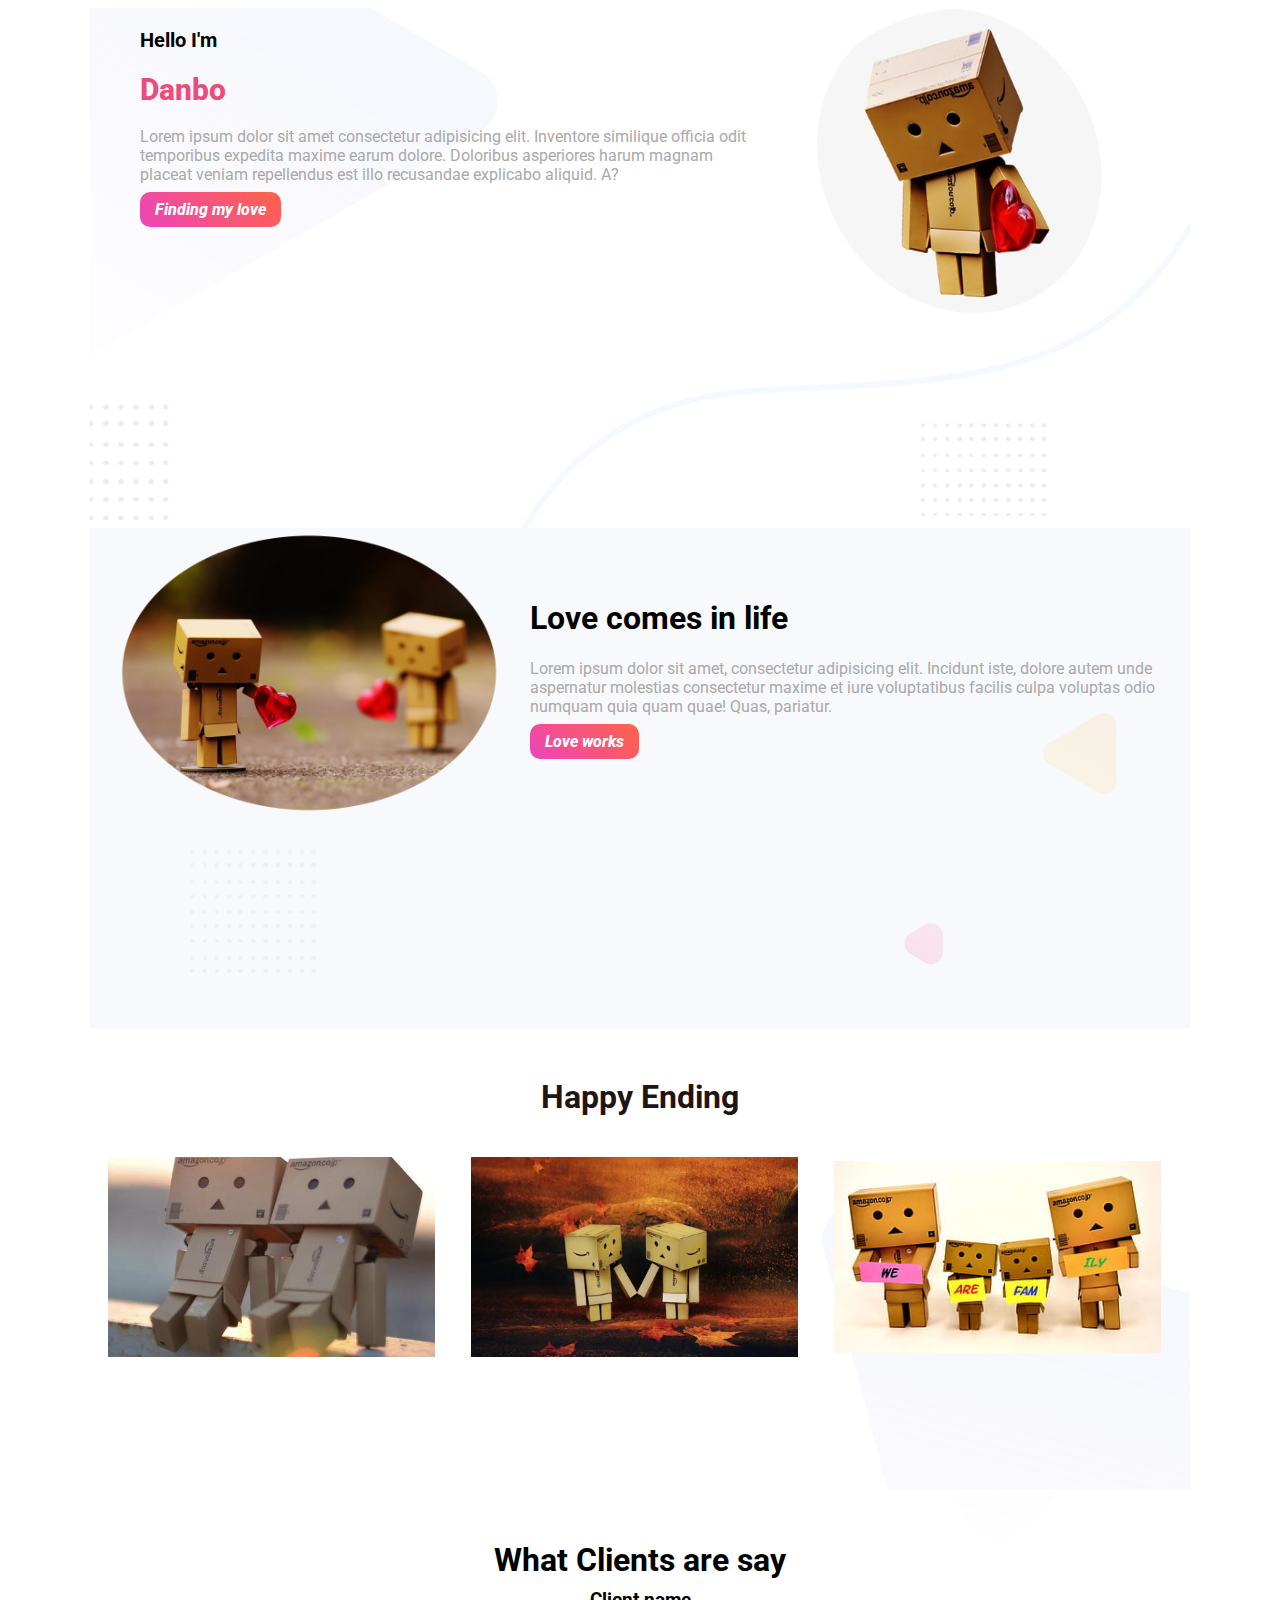
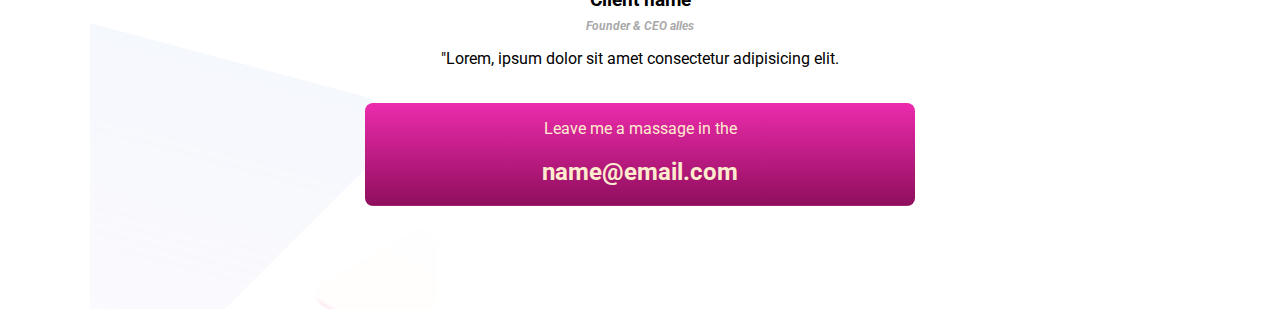
==== index.html @ 82163afa "Danbo findind love" ====
<!DOCTYPE html>
<html lang="en">
<head>
    <meta charset="UTF-8">
    <meta name="viewport" content="width=device-width, initial-scale=1.0">
    <title>My website</title>
    <link rel="stylesheet" href="style.css">
    <link href="https://fonts.googleapis.com/css?family=Roboto|ZCOOL+XiaoWei&display=swap" rel="stylesheet">
</head>
<body>
    <div id="wrapper">
       <div id="head">
        <aside id="top-left">
            <h3>Hello I'm</h3>
            <h1>Danbo</h1>
            <p>Lorem ipsum dolor sit amet consectetur adipisicing elit. Inventore similique officia odit temporibus expedita maxime earum dolore. Doloribus asperiores harum magnam placeat veniam repellendus est illo recusandae explicabo aliquid. A?</p>
            <a id="hire-me" href="#">Finding my love</a>
        </aside>
        <aside id="top-right"></aside>
       </div>
       <div id="wrapper-mid">
        <aside id="mid-left"></aside>
        <aside id="mid-right">
            <h1>Love comes in life</h1>
            <p id="biography">Lorem ipsum dolor sit amet, consectetur adipisicing elit. Incidunt iste, dolore autem unde aspernatur molestias consectetur maxime et iure voluptatibus facilis culpa voluptas odio numquam quia quam quae! Quas, pariatur.</p>
            <a id="download-cv" href="#">Love works</a>
        </aside>
       </div>
       <div id="work">
           <h1 id="letest-work">Happy Ending</h1>
           <div class="left" id="work-one"></div>
           <div class="left" id="work-two"></div>
           <div class="left" id="work-three"></div>
       </div>
       <main id="client">
           <h1>What Clients are say</h1>
           <h3 style="line-height: 0px;">Client name</h3>
           <h4>Founder & CEO alles</h4>
           <p>"Lorem, ipsum dolor sit amet consectetur adipisicing elit.</p>
           <br>
       </main>
       <div id="footer">
        <footer>
            <p>Leave me a massage in the </p>
            <h2>name@email.com</h2>
         </footer>
       </div>

    </div>
</body>
</html>
---- style.css ----
body{
    width: 100%;
    min-width: 340px;
    max-width: 1100px;
    margin-left: auto;
    margin-right: auto;
    font-family: 'ZCOOL XiaoWei';
    font-family: 'Roboto';
}
#head h3{
    font-size: 20px;
    padding-left: 30px;
}
#head h1{
    font-size: 30px;
    color: #EC4C7A;
    font-weight: 800;
    padding-left: 30px;
}
#head p{
    color: darkgray;
    padding-left: 30px;
}
#hire-me{
    margin-left: 30px;
    text-decoration: none;
    background-image: linear-gradient(45deg, rgb(235, 69, 185), tomato);
    padding: 8px 15px;
    border-radius: 10px;
    font-weight: 800;
    color: white;
    font-family: 'Roboto';
    font-style: italic;
}
#head{
    height: 500px;
    padding-bottom: 20px;
    background-image: url(/images/header-bg.png);
    background-size: 100%;
    background-repeat: no-repeat;
}
#wrapper-mid{
    height: 500px;
    padding-bottom: 20px;
    background-image: url(/images/biography-bg.png);
    background-size: 100%;
    background-repeat: no-repeat;
}
aside{
    width: 50%;
    box-sizing: border-box;
    float: left;
    height: 250px;
    font-family: roboto;
}
#work{
    height: 400px;
    padding-bottom: 20px;
    background-image: url(/images/latest-work-bg.png);
    background-size: 100%;
    background-repeat: no-repeat;
    
}
.left{
    width: 33%;
    float: left;
}

main{
    width: 100%;
    box-sizing: border-box;
    float: left;  
    clear: both;  
}
footer{
    width: 100%;
    box-sizing: border-box;
    float: left;
    clear: both;

}
#top-left{
    width: 60%;
    padding-left: 20px;
}
#top-right{
    width: 40%;
    height: 500px;
    background-image: url("/images/danbo1.png");
    background-size: 70%;
    background-repeat: no-repeat;
    background-position: top, center;
    border-radius: 50%;

}
#mid-left{    
    height: 500px;
    width: 40%;
    background-image: url("/images/danbo-love.png");
    background-size: 100%;
    background-repeat: no-repeat;
    background-position: top, left;
    padding-bottom: 30px;
}
#mid-right{
    width: 60%;
    height: 500px;
    padding-bottom: 30px;
    margin-top: 50px;
}
#biography{
    color: darkgray;
}
#download-cv{
    margin-left: 0px;
    text-decoration: none;
    background-image: linear-gradient(45deg, rgb(235, 69, 185), tomato);
    padding: 8px 15px;
    border-radius: 10px;
    font-weight: 800;
    color: white;
    font-family: 'Roboto';
    font-style: italic;
}
#work-one{
    background-image: url("/images/last1.png");
    background-size: 90%;
    background-repeat: no-repeat;
    background-position: center;
    height: 200px;
}
#work-two{
    background-image: url("/images/last2.png");
    background-size: 90%;
    background-repeat: no-repeat;
    background-position: center;
    height: 200px;
}
#work-three{
    background-image: url("/images/last3.png");
    background-size: 90%;
    background-repeat: no-repeat;
    background-position: center;
    height: 200px;
}
#letest-work{
    text-align: center;
    font-family: roboto;
    padding-bottom: 20px;
    color: rgb(32, 20, 20);
}
#work{

}
#client{
    padding-top: 30px;
    text-align: center;
}
footer{
    width: 50%;
    text-align: center;
    background-image: linear-gradient(rgb(236, 43, 172), rgb(143, 14, 93));
    background-position: center;
    margin-left: 25%;
    margin-right: 25%;
    border-radius: 8px;
    margin-bottom: 50px;
    color: blanchedalmond;
}
#client h4{
    color: darkgrey;
    font-size: 12px;
    font-style: italic;
}
#footer{
    height: 400px;
    padding-bottom: 20px;
    background-image: url(/images/footer-bg.png);
    background-size: 100%;
    background-repeat: no-repeat;
}
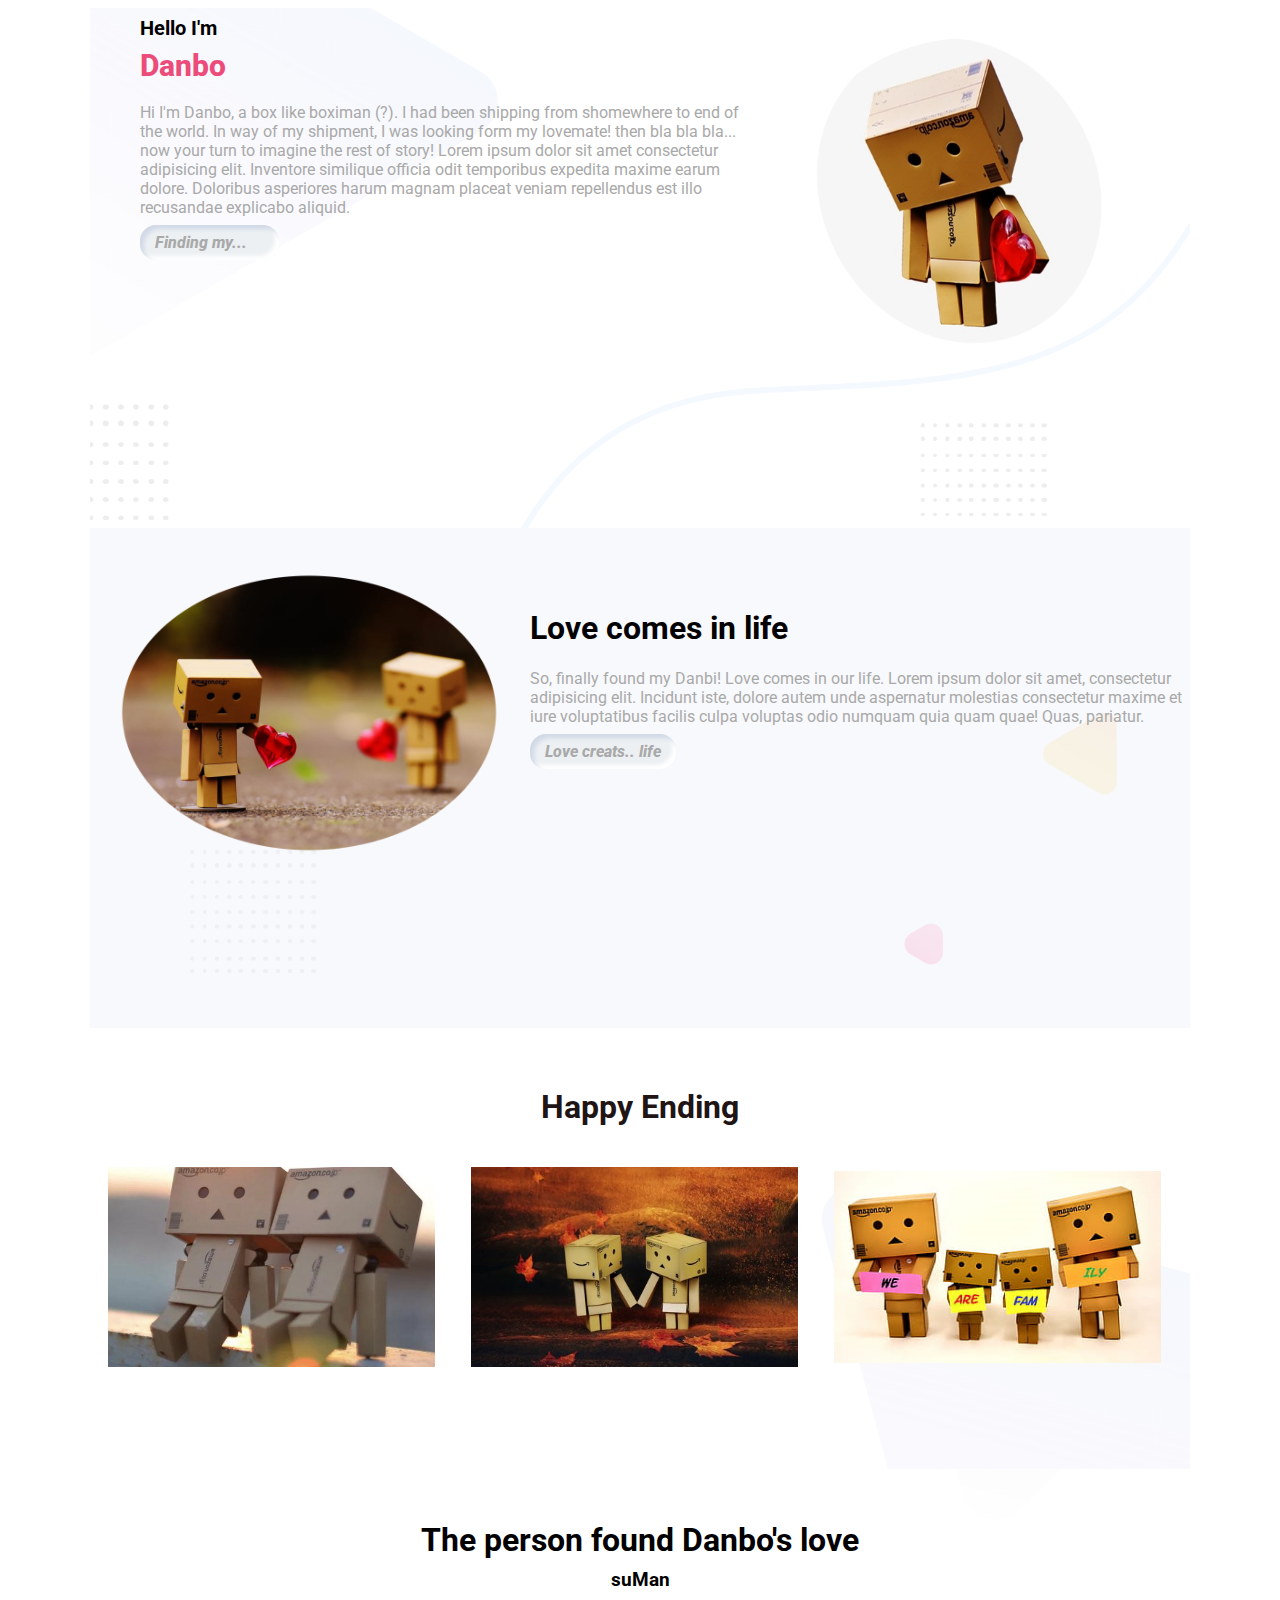
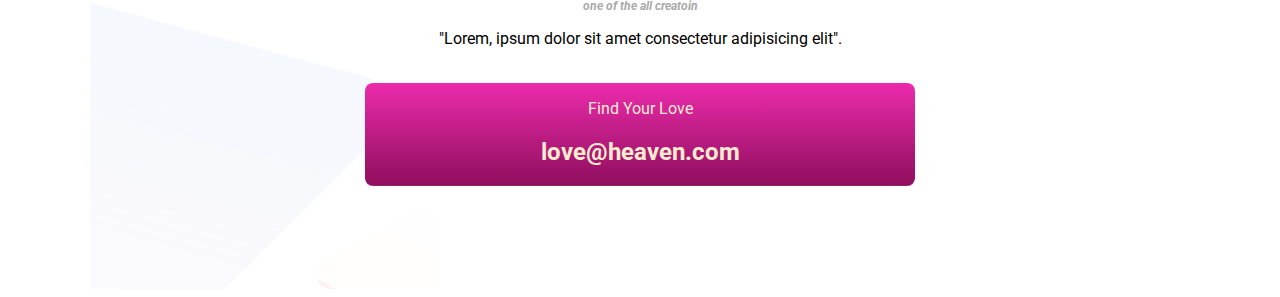
==== commit cf6c04f5: "Happy Ending" ====
--- a/index.html
+++ b/index.html
@@ -7,14 +7,14 @@
     <link rel="stylesheet" href="style.css">
     <link href="https://fonts.googleapis.com/css?family=Roboto|ZCOOL+XiaoWei&display=swap" rel="stylesheet">
 </head>
-<body>
+<body>    
     <div id="wrapper">
        <div id="head">
         <aside id="top-left">
             <h3>Hello I'm</h3>
             <h1>Danbo</h1>
-            <p>Lorem ipsum dolor sit amet consectetur adipisicing elit. Inventore similique officia odit temporibus expedita maxime earum dolore. Doloribus asperiores harum magnam placeat veniam repellendus est illo recusandae explicabo aliquid. A?</p>
-            <a id="hire-me" href="#">Finding my love</a>
+            <p>Hi I'm Danbo, a box like boximan (?). I had been shipping from shomewhere to end of the world. In way of my shipment, I was looking form my lovemate! then bla bla bla... now your turn to imagine the rest of story! Lorem ipsum dolor sit amet consectetur adipisicing elit. Inventore similique officia odit temporibus expedita maxime earum dolore. Doloribus asperiores harum magnam placeat veniam repellendus est illo recusandae explicabo aliquid.</p>                        
+            <a id="find-me" href="#">Finding my... <span id="heart">&#10084;</span></a>                       
         </aside>
         <aside id="top-right"></aside>
        </div>
@@ -22,8 +22,8 @@
         <aside id="mid-left"></aside>
         <aside id="mid-right">
             <h1>Love comes in life</h1>
-            <p id="biography">Lorem ipsum dolor sit amet, consectetur adipisicing elit. Incidunt iste, dolore autem unde aspernatur molestias consectetur maxime et iure voluptatibus facilis culpa voluptas odio numquam quia quam quae! Quas, pariatur.</p>
-            <a id="download-cv" href="#">Love works</a>
+            <p id="biography">So, finally found my Danbi! Love comes in our life. Lorem ipsum dolor sit amet, consectetur adipisicing elit. Incidunt iste, dolore autem unde aspernatur molestias consectetur maxime et iure voluptatibus facilis culpa voluptas odio numquam quia quam quae! Quas, pariatur.</p>
+            <a id="download-cv" href="#">Love creats.. <span>life</span></a>
         </aside>
        </div>
        <div id="work">
@@ -33,16 +33,16 @@
            <div class="left" id="work-three"></div>
        </div>
        <main id="client">
-           <h1>What Clients are say</h1>
-           <h3 style="line-height: 0px;">Client name</h3>
-           <h4>Founder & CEO alles</h4>
-           <p>"Lorem, ipsum dolor sit amet consectetur adipisicing elit.</p>
+           <h1>The person found Danbo's love</h1>
+           <h3 style="line-height: 0px;">suMan</h3>           
+           <h4>one of the all creatoin</h4>
+           <p>"Lorem, ipsum dolor sit amet consectetur adipisicing elit".</p>
            <br>
        </main>
        <div id="footer">
         <footer>
-            <p>Leave me a massage in the </p>
-            <h2>name@email.com</h2>
+            <p>Find Your Love </p>
+            <h2>love@heaven.com</h2>
          </footer>
        </div>
 
--- a/style.css
+++ b/style.css
@@ -10,6 +10,7 @@
 #head h3{
     font-size: 20px;
     padding-left: 30px;
+    line-height: 0px;
 }
 #head h1{
     font-size: 30px;
@@ -21,17 +22,36 @@
     color: darkgray;
     padding-left: 30px;
 }
-#hire-me{
+#find-me{
     margin-left: 30px;
     text-decoration: none;
-    background-image: linear-gradient(45deg, rgb(235, 69, 185), tomato);
+    background: #ecf0f3;
+      box-shadow:
+      4px 4px 4px 0px #d1d9e6 inset,
+      -4px -4px 4px 0px #ffffff inset;
+    border-radius: 16px;
     padding: 8px 15px;
-    border-radius: 10px;
     font-weight: 800;
-    color: white;
+    color: darkgray;
     font-family: 'Roboto';
     font-style: italic;
 }
+#heart{
+    opacity: 0;
+}
+#heart:hover{
+    opacity: 1;
+}
+#find-me:hover{
+    margin-left: 30px;
+    text-decoration: none;
+    background: #ecf0f3;
+      box-shadow:
+      4px 4px 4px 0px #d1d9e6 inset,
+      -4px -4px 4px 0px #ffffff inset;
+    border-radius: 16px;
+    color: darkred;
+}
 #head{
     height: 500px;
     padding-bottom: 20px;
@@ -41,7 +61,7 @@
 }
 #wrapper-mid{
     height: 500px;
-    padding-bottom: 20px;
+    padding-bottom: 0;
     background-image: url(/images/biography-bg.png);
     background-size: 100%;
     background-repeat: no-repeat;
@@ -86,21 +106,24 @@
 #top-right{
     width: 40%;
     height: 500px;
+    margin-top: 30px;
     background-image: url("/images/danbo1.png");
     background-size: 70%;
     background-repeat: no-repeat;
     background-position: top, center;
-    border-radius: 50%;
+    border-radius: 50%;   
 
 }
 #mid-left{    
     height: 500px;
     width: 40%;
+    margin-top: 30px;
     background-image: url("/images/danbo-love.png");
     background-size: 100%;
     background-repeat: no-repeat;
     background-position: top, left;
-    padding-bottom: 30px;
+    padding-bottom: 0px;
+    
 }
 #mid-right{
     width: 60%;
@@ -114,11 +137,14 @@
 #download-cv{
     margin-left: 0px;
     text-decoration: none;
-    background-image: linear-gradient(45deg, rgb(235, 69, 185), tomato);
     padding: 8px 15px;
-    border-radius: 10px;
+    background: #ecf0f3;
+      box-shadow:
+      4px 4px 4px 0px #d1d9e6 inset,
+      -4px -4px 4px 0px #ffffff inset;
+    border-radius: 16px;
     font-weight: 800;
-    color: white;
+    color: darkgray;
     font-family: 'Roboto';
     font-style: italic;
 }
@@ -178,4 +204,4 @@
     background-image: url(/images/footer-bg.png);
     background-size: 100%;
     background-repeat: no-repeat;
-}+}
